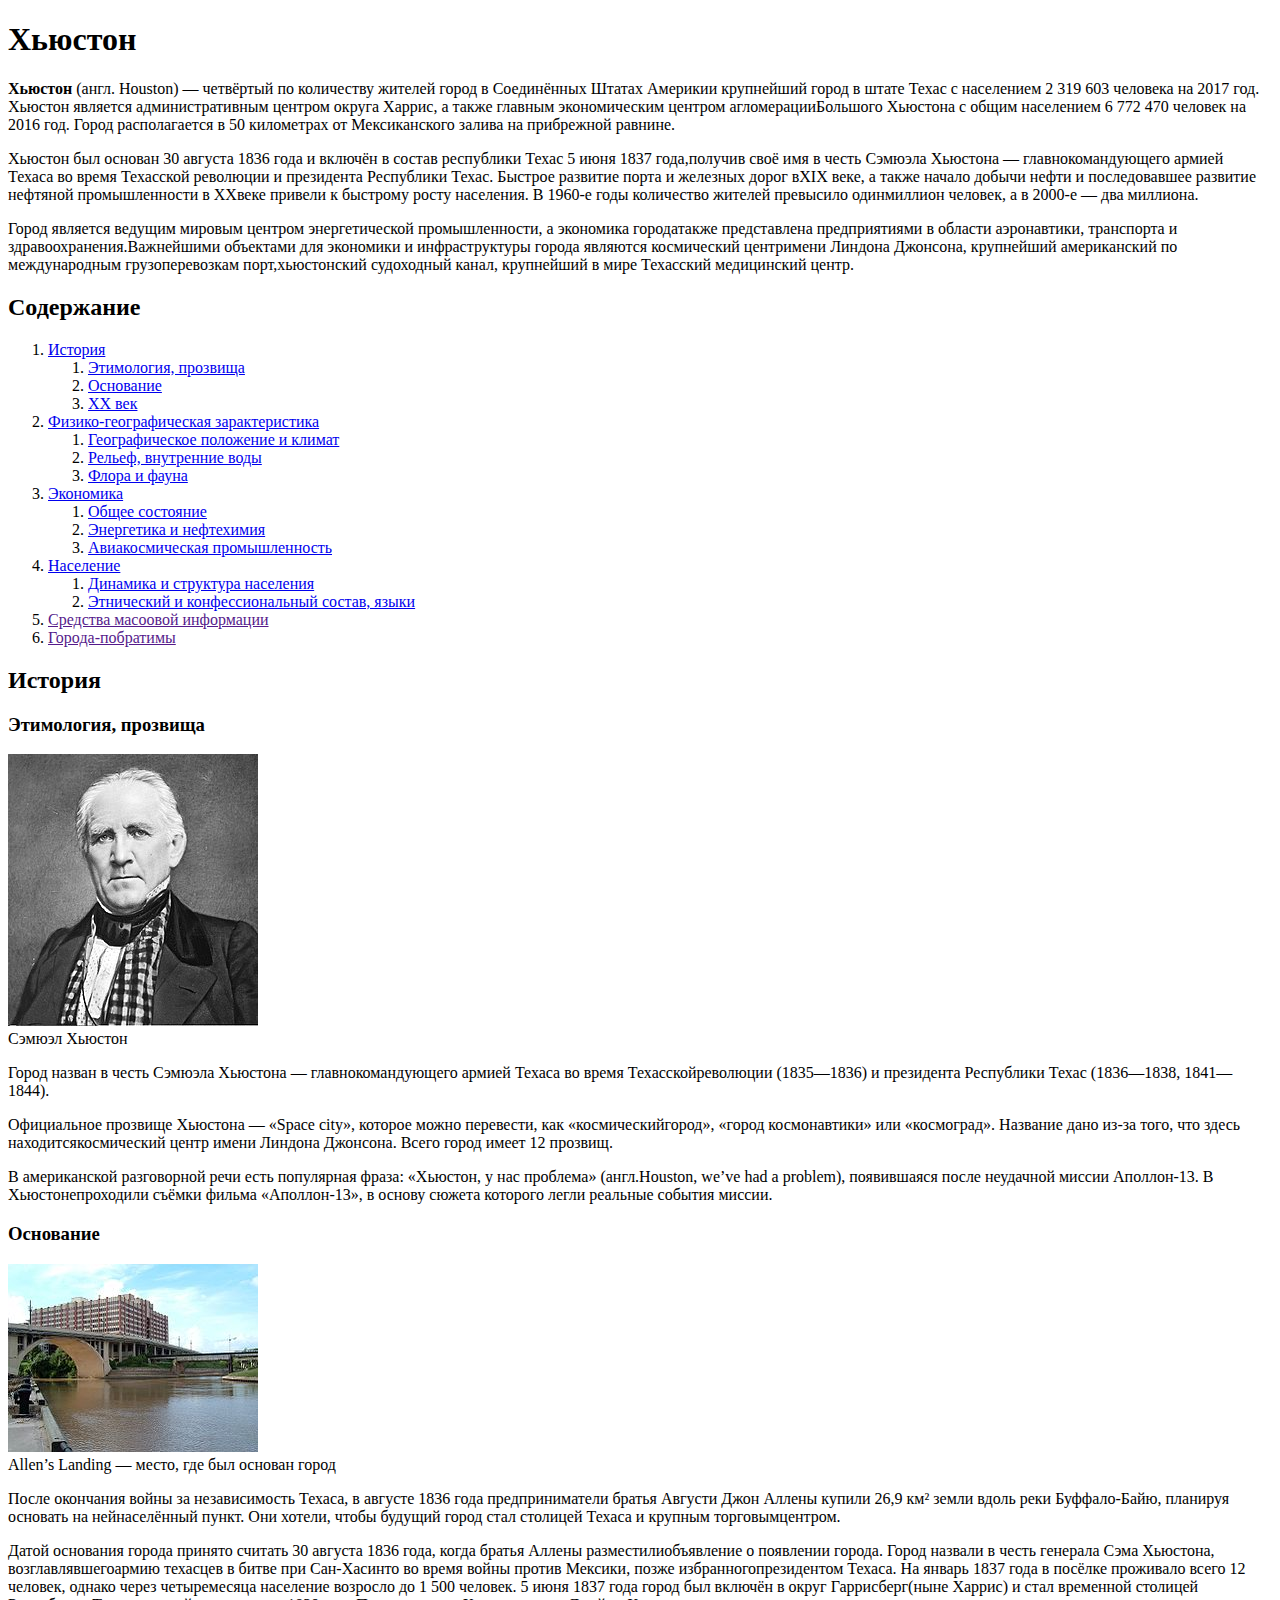
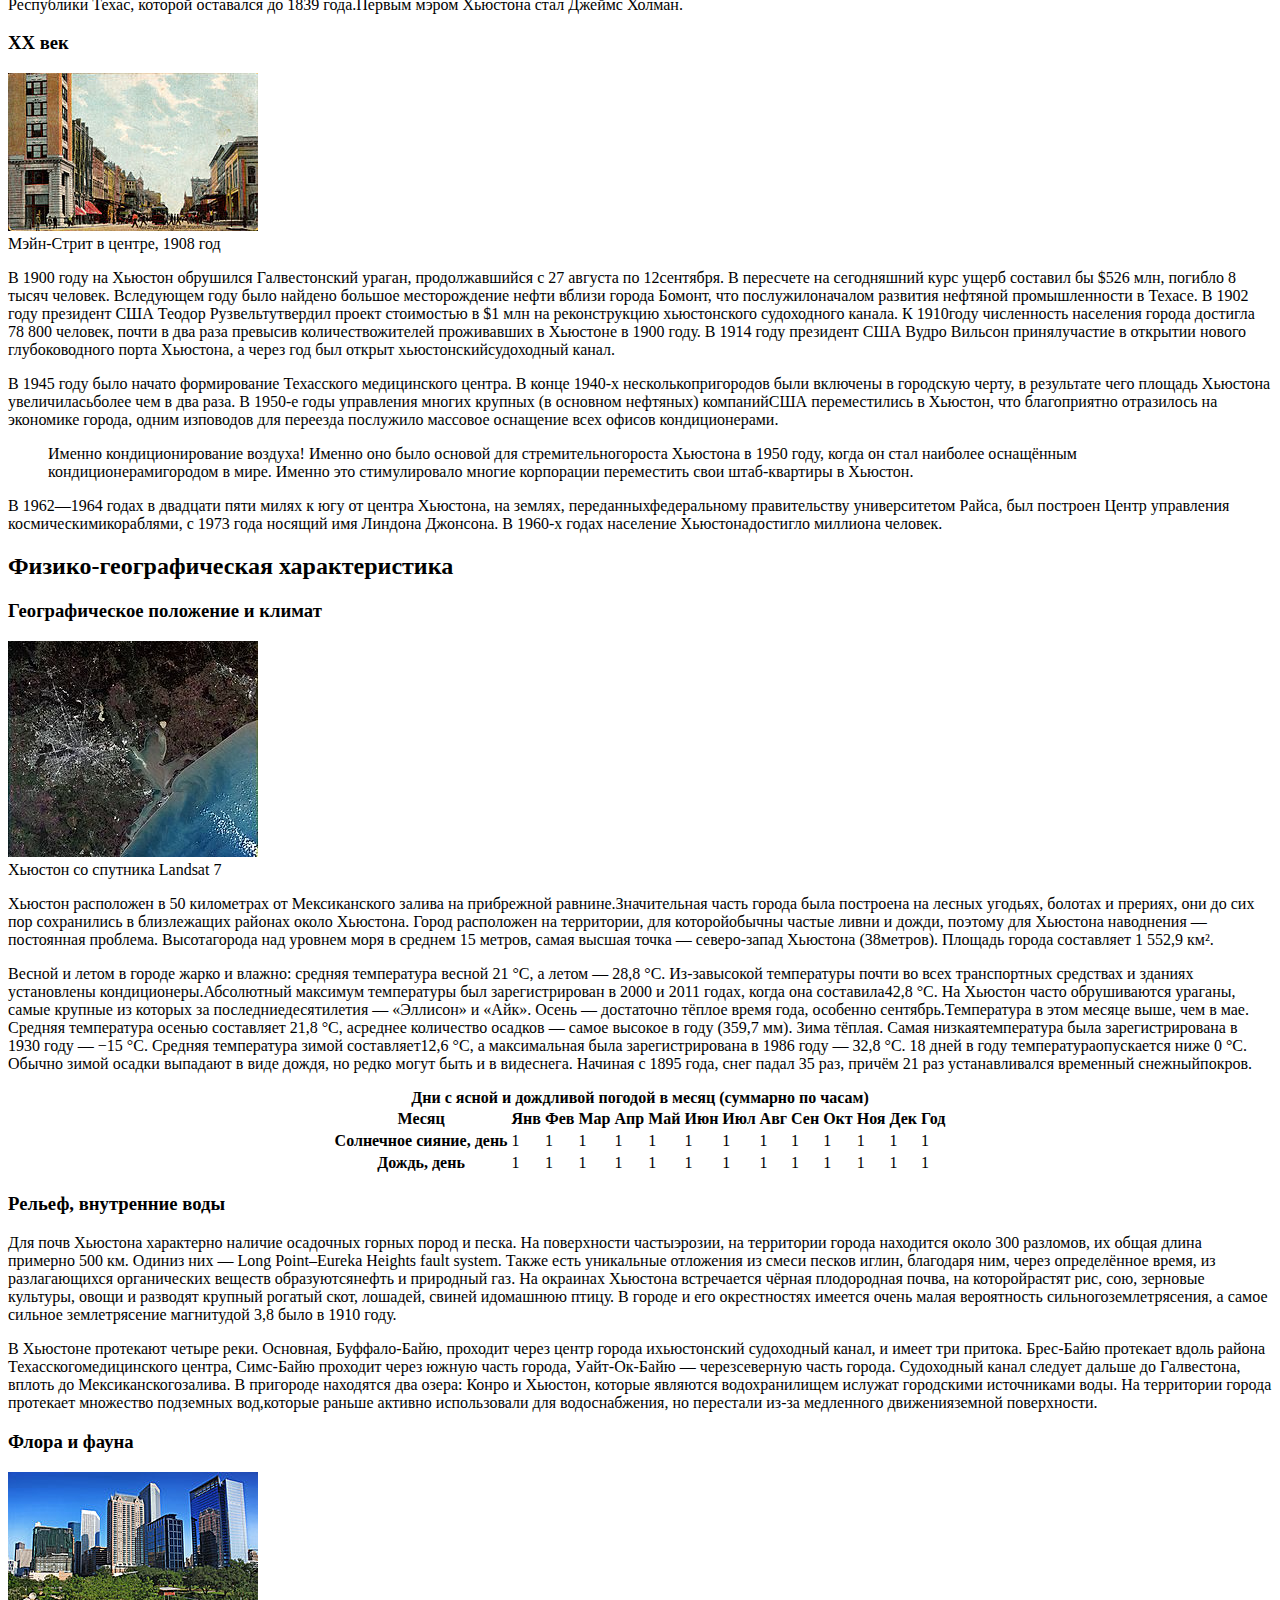
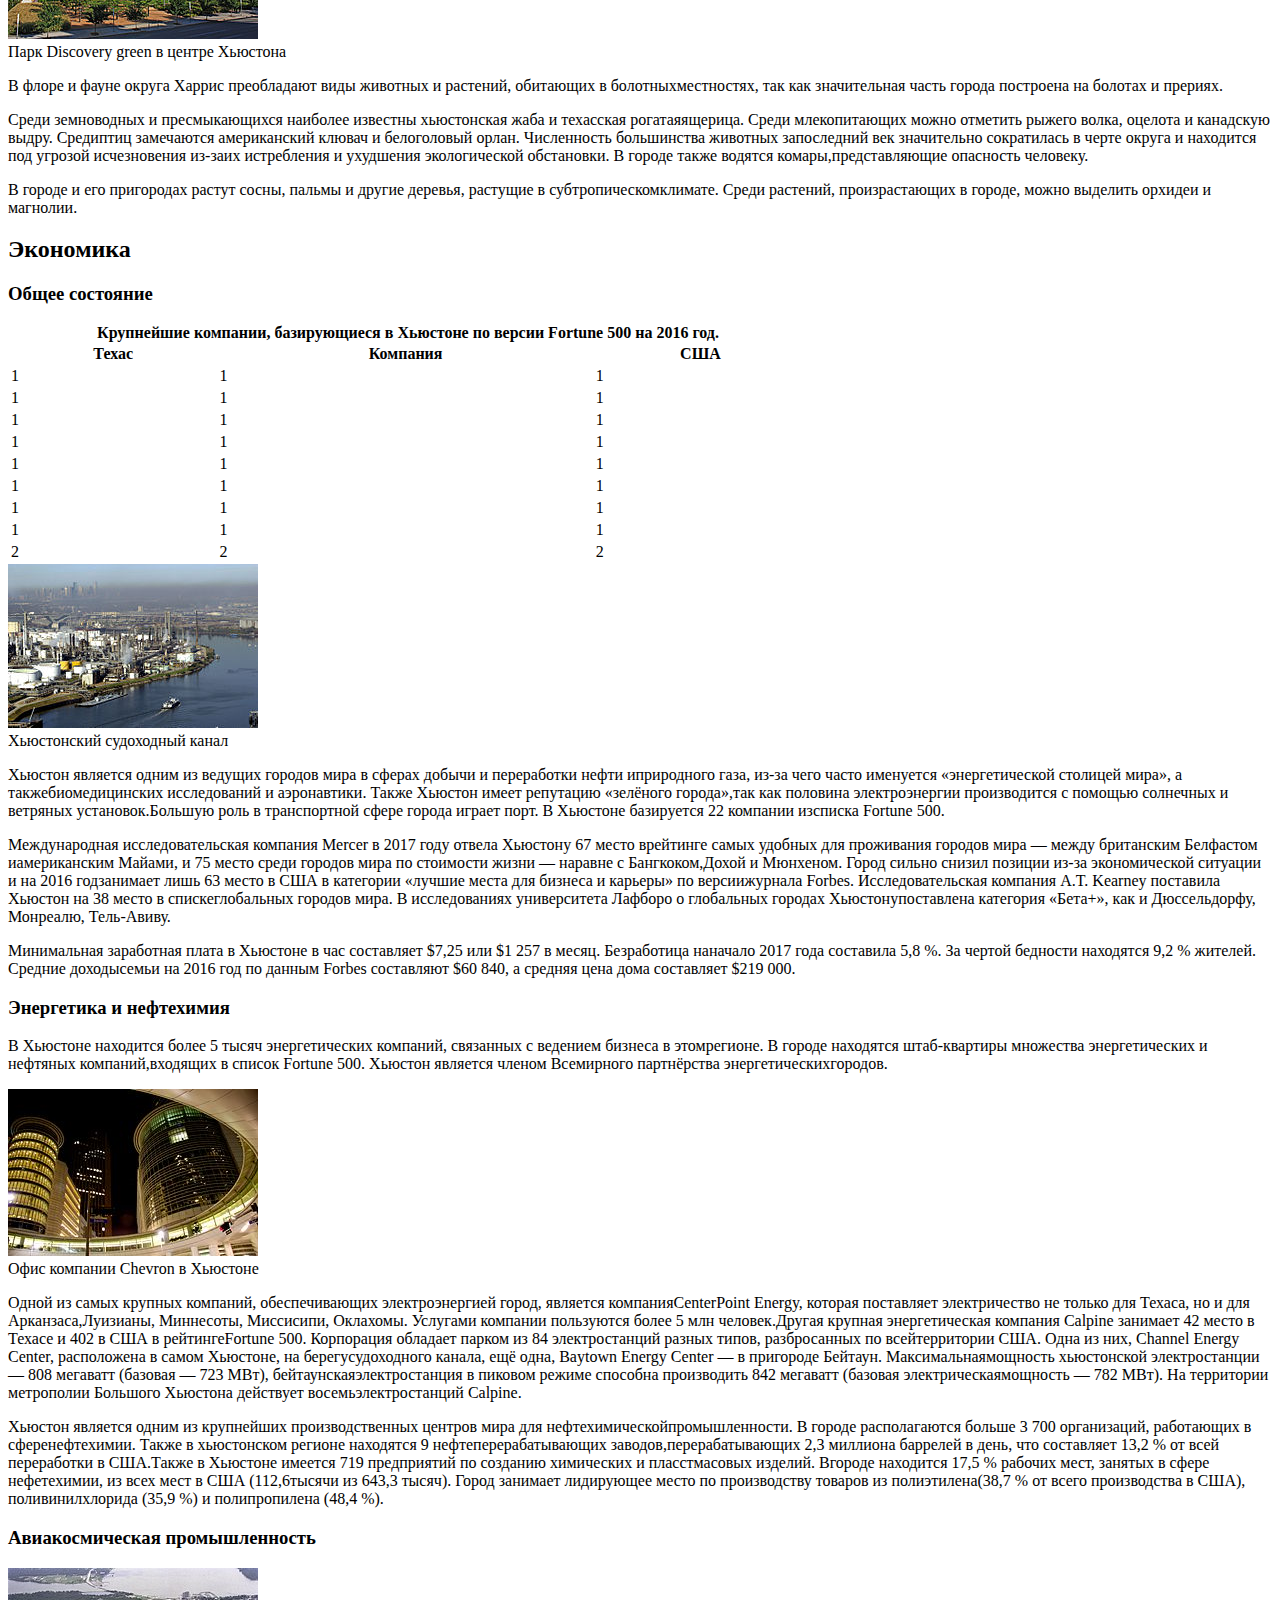
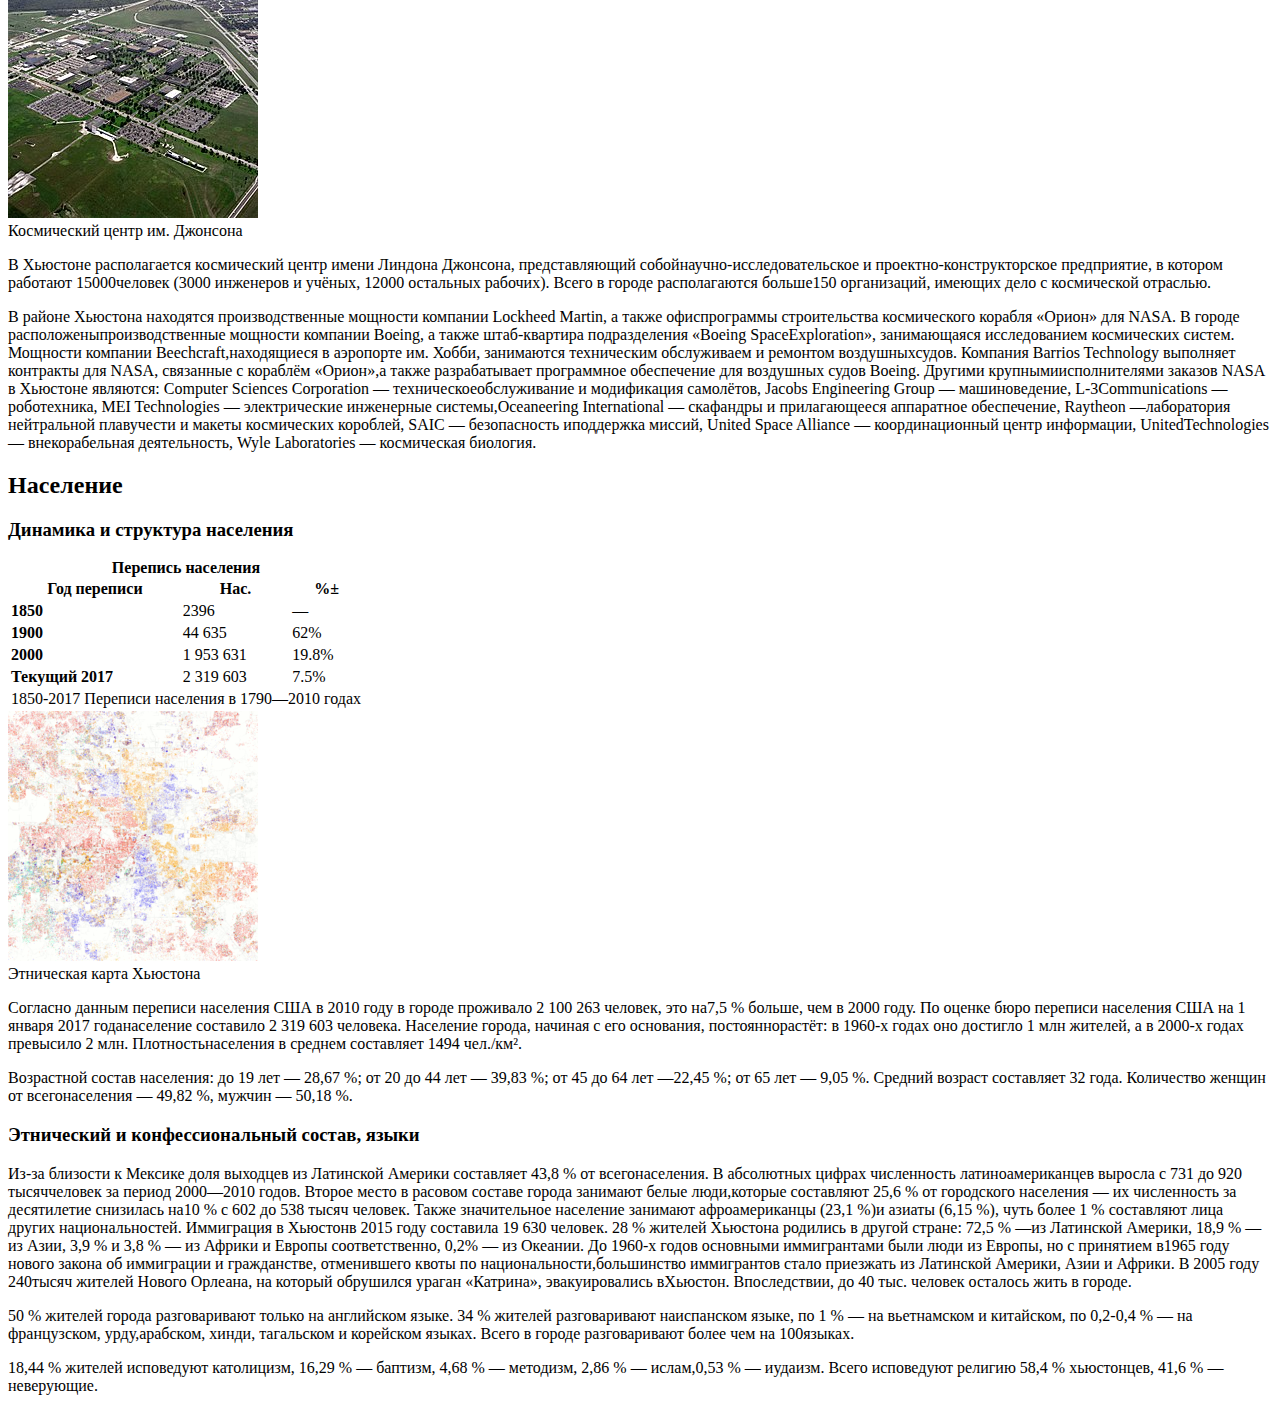
==== first/houston.html @ a96fd6e6 "init" ====
<!DOCTYPE html>
<html lang="en">
  <head>
    <meta charset="UTF-8" />
    <meta http-equiv="X-UA-Compatible" content="IE=edge" />
    <meta name="viewport" content="width=device-width, initial-scale=1.0" />
    <!-- <link rel="stylesheet" href="/first/style.css" /> -->
    <title>Document</title>
  </head>

  <body>
    <h1>Хьюстон</h1>
    <header>
      <p>
        <strong>Хьюстон</strong> (англ. Houston) — четвёртый по количеству
        жителей город в Соединённых Штатах Америкии крупнейший город в штате
        Техас с населением 2 319 603 человека на 2017 год. Хьюстон является
        административным центром округа Харрис, а также главным экономическим
        центром агломерацииБольшого Хьюстона с общим населением 6 772 470
        человек на 2016 год. Город располагается в 50 километрах от
        Мексиканского залива на прибрежной равнине.
      </p>
      <p>
        Хьюстон был основан 30 августа 1836 года и включён в состав республики
        Техас 5 июня 1837 года,получив своё имя в честь Сэмюэла Хьюстона —
        главнокомандующего армией Техаса во время Техасской революции и
        президента Республики Техас. Быстрое развитие порта и железных дорог
        вXIX веке, а также начало добычи нефти и последовавшее развитие нефтяной
        промышленности в XXвеке привели к быстрому росту населения. В 1960-е
        годы количество жителей превысило одинмиллион человек, а в 2000-е — два
        миллиона.
      </p>
      <p>
        Город является ведущим мировым центром энергетической промышленности, а
        экономика городатакже представлена предприятиями в области аэронавтики,
        транспорта и здравоохранения.Важнейшими объектами для экономики и
        инфраструктуры города являются космический центримени Линдона Джонсона,
        крупнейший американский по международным грузоперевозкам
        порт,хьюстонский судоходный канал, крупнейший в мире Техасский
        медицинский центр.
      </p>
      <nav>
        <h2>Содержание</h2>
        <ol>
          <li>
            <a href="#history">История</a>
            <ol>
              <li><a href="#etimology">Этимология, прозвища</a></li>
              <li><a href="#base">Основание</a></li>
              <li><a href="#XX">XX век</a></li>
            </ol>
          </li>
          <li>
            <a href="#phisics">Физико-географическая зарактеристика</a>
            <ol>
              <li>
                <a href="#geography">Географическое положение и климат</a>
              </li>
              <li><a href="#relief">Рельеф, внутренние воды</a></li>
              <li><a href="#flour">Флора и фауна</a></li>
            </ol>
          </li>
          <li>
            <a href="#economic">Экономика</a>
            <ol>
              <li><a href="#common">Общее состояние</a></li>
              <li><a href="#energy">Энергетика и нефтехимия</a></li>
              <li><a href="#avia">Авиакосмическая промышленность</a></li>
            </ol>
          </li>
          <li>
            <a href="#population">Население</a>
            <ol>
              <li><a href="#dynamics">Динамика и структура населения</a></li>
              <li>
                <a href="#etnos">Этнический и конфессиональный состав, языки</a>
              </li>
            </ol>
          </li>
          <li><a href="">Средства масоовой информации</a></li>
          <li><a href="">Города-побратимы</a></li>
        </ol>
      </nav>
    </header>
    <aside>
      <h2 id="history">История</h2>
      <h3 id="etimology">Этимология, прозвища</h3>
      <img
        src="/first/img/Sam_Houston_portrait.jpg"
        alt="Sam HOuston"
        class="sam"
      />
      <figcaption>Сэмюэл Хьюстон</figcaption>
      <p>
        Город назван в честь Сэмюэла Хьюстона — главнокомандующего армией Техаса
        во время Техасскойреволюции (1835—1836) и президента Республики Техас
        (1836—1838, 1841—1844).
      </p>
      <p>
        Официальное прозвище Хьюстона — «Space city», которое можно перевести,
        как «космическийгород», «город космонавтики» или «космоград». Название
        дано из-за того, что здесь находитсякосмический центр имени Линдона
        Джонсона. Всего город имеет 12 прозвищ.
      </p>
      <p>
        В американской разговорной речи есть популярная фраза: «Хьюстон, у нас
        проблема» (англ.Houston, we’ve had a problem), появившаяся после
        неудачной миссии Аполлон-13. В Хьюстонепроходили съёмки фильма
        «Аполлон-13», в основу сюжета которого легли реальные события миссии.
      </p>
      <h3 id="base">Основание</h3>
      <img
        src="/first/img/Allen's_Landing_Houston_bayou_view.jpg"
        alt="Allen's Landing"
      />
      <figcaption>Allen’s Landing — место, где был основан город</figcaption>
      <p>
        После окончания войны за независимость Техаса, в августе 1836 года
        предприниматели братья Августи Джон Аллены купили 26,9 км² земли вдоль
        реки Буффало-Байю, планируя основать на нейнаселённый пункт. Они хотели,
        чтобы будущий город стал столицей Техаса и крупным торговымцентром.
      </p>
      <p>
        Датой основания города принято считать 30 августа 1836 года, когда
        братья Аллены разместилиобъявление о появлении города. Город назвали в
        честь генерала Сэма Хьюстона, возглавлявшегоармию техасцев в битве при
        Сан-Хасинто во время войны против Мексики, позже избранногопрезидентом
        Техаса. На январь 1837 года в посёлке проживало всего 12 человек, однако
        через четыремесяца население возросло до 1 500 человек. 5 июня 1837 года
        город был включён в округ Гаррисберг(ныне Харрис) и стал временной
        столицей Республики Техас, которой оставался до 1839 года.Первым мэром
        Хьюстона стал Джеймс Холман.
      </p>
      <h3 id="XX">XX век</h3>
      <img
        src="/first/img/Main_Street_looking_south_Houston_Texas_(1908).jpg"
        alt="Main-Street"
      />
      <figcaption>Мэйн-Стрит в центре, 1908 год</figcaption>
      <p>
        В 1900 году на Хьюстон обрушился Галвестонский ураган, продолжавшийся с
        27 августа по 12сентября. В пересчете на сегодняшний курс ущерб составил
        бы $526 млн, погибло 8 тысяч человек. Вследующем году было найдено
        большое месторождение нефти вблизи города Бомонт, что послужилоначалом
        развития нефтяной промышленности в Техасе. В 1902 году президент США
        Теодор Рузвельтутвердил проект стоимостью в $1 млн на реконструкцию
        хьюстонского судоходного канала. К 1910году численность населения города
        достигла 78 800 человек, почти в два раза превысив количествожителей
        проживавших в Хьюстоне в 1900 году. В 1914 году президент США Вудро
        Вильсон принялучастие в открытии нового глубоководного порта Хьюстона, а
        через год был открыт хьюстонскийсудоходный канал.
      </p>
      <p>
        В 1945 году было начато формирование Техасского медицинского центра. В
        конце 1940-х несколькопригородов были включены в городскую черту, в
        результате чего площадь Хьюстона увеличиласьболее чем в два раза. В
        1950-е годы управления многих крупных (в основном нефтяных) компанийСША
        переместились в Хьюстон, что благоприятно отразилось на экономике
        города, одним изповодов для переезда послужило массовое оснащение всех
        офисов кондиционерами.
      </p>
      <blockquote>
        Именно кондиционирование воздуха! Именно оно было основой для
        стремительногороста Хьюстона в 1950 году, когда он стал наиболее
        оснащённым кондиционерамигородом в мире. Именно это стимулировало многие
        корпорации переместить свои штаб-квартиры в Хьюстон.
      </blockquote>
      <p>
        В 1962—1964 годах в двадцати пяти милях к югу от центра Хьюстона, на
        землях, переданныхфедеральному правительству университетом Райса, был
        построен Центр управления космическимикораблями, с 1973 года носящий имя
        Линдона Джонсона. В 1960-х годах население Хьюстонадостигло миллиона
        человек.
      </p>
      <h2 id="phisics">Физико-географическая характеристика</h2>
      <h3 id="geography">Географическое положение и климат</h3>
      <img src="/first/img/Large_Houston_Landsat.jpg" alt="Landsat" />
      <figcaption>Хьюстон со спутника Landsat 7</figcaption>
      <p>
        Хьюстон расположен в 50 километрах от Мексиканского залива на прибрежной
        равнине.Значительная часть города была построена на лесных угодьях,
        болотах и прериях, они до сих пор сохранились в близлежащих районах
        около Хьюстона. Город расположен на территории, для которойобычны частые
        ливни и дожди, поэтому для Хьюстона наводнения — постоянная проблема.
        Высотагорода над уровнем моря в среднем 15 метров, самая высшая точка —
        северо-запад Хьюстона (38метров). Площадь города составляет 1 552,9 км².
      </p>
      <p>
        Весной и летом в городе жарко и влажно: средняя температура весной 21
        °C, а летом — 28,8 °C. Из-завысокой температуры почти во всех
        транспортных средствах и зданиях установлены кондиционеры.Абсолютный
        максимум температуры был зарегистрирован в 2000 и 2011 годах, когда она
        составила42,8 °C. На Хьюстон часто обрушиваются ураганы, самые крупные
        из которых за последниедесятилетия — «Эллисон» и «Айк». Осень —
        достаточно тёплое время года, особенно сентябрь.Температура в этом
        месяце выше, чем в мае. Средняя температура осенью составляет 21,8 °C,
        асреднее количество осадков — самое высокое в году (359,7 мм). Зима
        тёплая. Самая низкаятемпература была зарегистрирована в 1930 году — −15
        °C. Средняя температура зимой составляет12,6 °C, а максимальная была
        зарегистрирована в 1986 году — 32,8 °C. 18 дней в году
        температураопускается ниже 0 °C. Обычно зимой осадки выпадают в виде
        дождя, но редко могут быть и в видеснега. Начиная с 1895 года, снег
        падал 35 раз, причём 21 раз устанавливался временный снежныйпокров.
      </p>
      <table align="center">
        <caption>
          <strong>
            Дни с ясной и дождливой погодой в месяц (суммарно по часам)
          </strong>
        </caption>
        <thead>
          <tr>
            <th>Месяц</th>
            <th>Янв</th>
            <th>Фев</th>
            <th>Мар</th>
            <th>Апр</th>
            <th>Май</th>
            <th>Июн</th>
            <th>Июл</th>
            <th>Авг</th>
            <th>Сен</th>
            <th>Окт</th>
            <th>Ноя</th>
            <th>Дек</th>
            <th>Год</th>
          </tr>
        </thead>
        <tbody>
          <tr>
            <td align="center"><strong>Солнечное сияние, день</strong></td>
            <td>1</td>
            <td>1</td>
            <td>1</td>
            <td>1</td>
            <td>1</td>
            <td>1</td>
            <td>1</td>
            <td>1</td>
            <td>1</td>
            <td>1</td>
            <td>1</td>
            <td>1</td>
            <td>1</td>
          </tr>
        </tbody>
        <tfoot>
          <tr>
            <td align="center">
              <strong>Дождь, день</strong>
            </td>
            <td>1</td>
            <td>1</td>
            <td>1</td>
            <td>1</td>
            <td>1</td>
            <td>1</td>
            <td>1</td>
            <td>1</td>
            <td>1</td>
            <td>1</td>
            <td>1</td>
            <td>1</td>
            <td>1</td>
          </tr>
        </tfoot>
      </table>
      <h3 id="relief">Рельеф, внутренние воды</h3>
      <p>
        Для почв Хьюстона характерно наличие осадочных горных пород и песка. На
        поверхности частыэрозии, на территории города находится около 300
        разломов, их общая длина примерно 500 км. Одиниз них — Long Point–Eureka
        Heights fault system. Также есть уникальные отложения из смеси песков
        иглин, благодаря ним, через определённое время, из разлагающихся
        органических веществ образуютсянефть и природный газ. На окраинах
        Хьюстона встречается чёрная плодородная почва, на которойрастят рис,
        сою, зерновые культуры, овощи и разводят крупный рогатый скот, лошадей,
        свиней идомашнюю птицу. В городе и его окрестностях имеется очень малая
        вероятность сильногоземлетрясения, а самое сильное землетрясение
        магнитудой 3,8 было в 1910 году.
      </p>
      <p>
        В Хьюстоне протекают четыре реки. Основная, Буффало-Байю, проходит через
        центр города ихьюстонский судоходный канал, и имеет три притока.
        Брес-Байю протекает вдоль района Техасскогомедицинского центра,
        Симс-Байю проходит через южную часть города, Уайт-Ок-Байю —
        черезсеверную часть города. Судоходный канал следует дальше до
        Галвестона, вплоть до Мексиканскогозалива. В пригороде находятся два
        озера: Конро и Хьюстон, которые являются водохранилищем ислужат
        городскими источниками воды. На территории города протекает множество
        подземных вод,которые раньше активно использовали для водоснабжения, но
        перестали из-за медленного движенияземной поверхности.
      </p>
      <h3 id="flour">Флора и фауна</h3>
      <img src="/first/img/Discovery_green.jpg" alt="Park" />
      <figcaption>Парк Discovery green в центре Хьюстона</figcaption>
      <p>
        В флоре и фауне округа Харрис преобладают виды животных и растений,
        обитающих в болотныхместностях, так как значительная часть города
        построена на болотах и прериях.
      </p>
      <p>
        Среди земноводных и пресмыкающихся наиболее известны хьюстонская жаба и
        техасская рогатаяящерица. Среди млекопитающих можно отметить рыжего
        волка, оцелота и канадскую выдру. Средиптиц замечаются американский
        клювач и белоголовый орлан. Численность большинства животных запоследний
        век значительно сократилась в черте округа и находится под угрозой
        исчезновения из-заих истребления и ухудшения экологической обстановки. В
        городе также водятся комары,представляющие опасность человеку.
      </p>
      <p>
        В городе и его пригородах растут сосны, пальмы и другие деревья,
        растущие в субтропическомклимате. Среди растений, произрастающих в
        городе, можно выделить орхидеи и магнолии.
      </p>
      <h2 id="economic">Экономика</h2>
      <h3 id="common">Общее состояние</h3>
      <table width="800px">
        <caption>
          <strong
            >Крупнейшие компании, базирующиеся в Хьюстоне по версии Fortune 500
            на 2016 год.
          </strong>
        </caption>
        <thead>
          <tr>
            <th>Техас</th>
            <th>Компания</th>
            <th>США</th>
          </tr>
        </thead>
        <tbody>
          <tr>
            <td>1</td>
            <td>1</td>
            <td>1</td>
          </tr>
          <tr>
            <td>1</td>
            <td>1</td>
            <td>1</td>
          </tr>
          <tr>
            <td>1</td>
            <td>1</td>
            <td>1</td>
          </tr>
          <tr>
            <td>1</td>
            <td>1</td>
            <td>1</td>
          </tr>
          <tr>
            <td>1</td>
            <td>1</td>
            <td>1</td>
          </tr>
          <tr>
            <td>1</td>
            <td>1</td>
            <td>1</td>
          </tr>
          <tr>
            <td>1</td>
            <td>1</td>
            <td>1</td>
          </tr>
          <tr>
            <td>1</td>
            <td>1</td>
            <td>1</td>
          </tr>
        </tbody>
        <tfoot>
          <tr>
            <td>2</td>
            <td>2</td>
            <td>2</td>
          </tr>
        </tfoot>
      </table>
      <img src="/first/img/Houston_Ship_Channel.jpg" alt="Ship Channel" />
      <figcaption>Хьюстонский судоходный канал</figcaption>
      <p>
        Хьюстон является одним из ведущих городов мира в сферах добычи и
        переработки нефти иприродного газа, из-за чего часто именуется
        «энергетической столицей мира», а такжебиомедицинских исследований и
        аэронавтики. Также Хьюстон имеет репутацию «зелёного города»,так как
        половина электроэнергии производится с помощью солнечных и ветряных
        установок.Большую роль в транспортной сфере города играет порт. В
        Хьюстоне базируется 22 компании изсписка Fortune 500.
      </p>
      <p>
        Международная исследовательская компания <im>Mercer</im> в 2017 году
        отвела Хьюстону 67 место врейтинге самых удобных для проживания городов
        мира — между британским Белфастом иамериканским Майами, и 75 место среди
        городов мира по стоимости жизни — наравне с Бангкоком,Дохой и Мюнхеном.
        Город сильно снизил позиции из-за экономической ситуации и на 2016
        годзанимает лишь 63 место в США в категории «лучшие места для бизнеса и
        карьеры» по версиижурнала <im>Forbes</im>. Исследовательская компания
        A.T. Kearney поставила Хьюстон на 38 место в спискеглобальных городов
        мира. В исследованиях университета Лафборо о глобальных городах
        Хьюстонупоставлена категория «Бета+», как и Дюссельдорфу, Монреалю,
        Тель-Авиву.
      </p>
      <p>
        Минимальная заработная плата в Хьюстоне в час составляет $7,25 или $1
        257 в месяц. Безработица наначало 2017 года составила 5,8 %. За чертой
        бедности находятся 9,2 % жителей. Средние доходысемьи на 2016 год по
        данным Forbes составляют $60 840, а средняя цена дома составляет $219
        000.
      </p>
      <h3 id="energy">Энергетика и нефтехимия</h3>
      <p>
        В Хьюстоне находится более 5 тысяч энергетических компаний, связанных с
        ведением бизнеса в этомрегионе. В городе находятся штаб-квартиры
        множества энергетических и нефтяных компаний,входящих в список Fortune
        500. Хьюстон является членом Всемирного партнёрства
        энергетическихгородов.
      </p>
      <img src="/first/img/Enron_Complex.jpg" alt="Enron Complex" />
      <figcaption>Офис компании Chevron в Хьюстоне</figcaption>
      <p>
        Одной из самых крупных компаний, обеспечивающих электроэнергией город,
        является компанияCenterPoint Energy, которая поставляет электричество не
        только для Техаса, но и для Арканзаса,Луизианы, Миннесоты, Миссисипи,
        Оклахомы. Услугами компании пользуются более 5 млн человек.Другая
        крупная энергетическая компания Calpine занимает 42 место в Техасе и 402
        в США в рейтингеFortune 500. Корпорация обладает парком из 84
        электростанций разных типов, разбросанных по всейтерритории США. Одна из
        них, Channel Energy Center, расположена в самом Хьюстоне, на
        берегусудоходного канала, ещё одна, Baytown Energy Center — в пригороде
        Бейтаун. Максимальнаямощность хьюстонской электростанции — 808 мегаватт
        (базовая — 723 МВт), бейтаунскаяэлектростанция в пиковом режиме способна
        производить 842 мегаватт (базовая электрическаямощность — 782 МВт). На
        территории метрополии Большого Хьюстона действует восемьэлектростанций
        Calpine.
      </p>
      <p>
        Хьюстон является одним из крупнейших производственных центров мира для
        нефтехимическойпромышленности. В городе располагаются больше 3 700
        организаций, работающих в сференефтехимии. Также в хьюстонском регионе
        находятся 9 нефтеперерабатывающих заводов,перерабатывающих 2,3 миллиона
        баррелей в день, что составляет 13,2 % от всей переработки в США.Также в
        Хьюстоне имеется 719 предприятий по созданию химических и пласстмасовых
        изделий. Вгороде находится 17,5 % рабочих мест, занятых в сфере
        нефетехимии, из всех мест в США (112,6тысячи из 643,3 тысяч). Город
        занимает лидирующее место по производству товаров из полиэтилена(38,7 %
        от всего производства в США), поливинилхлорида (35,9 %) и полипропилена
        (48,4 %).
      </p>
      <h3 id="avia">Авиакосмическая промышленность</h3>
      <img
        src="/first/img/Aerial_View_of_the_Johnson_Space_Center.jpg"
        alt="Space Center"
      />
      <figcaption>Космический центр им. Джонсона</figcaption>
      <p>
        В Хьюстоне располагается космический центр имени Линдона Джонсона,
        представляющий собойнаучно-исследовательское и проектно-конструкторское
        предприятие, в котором работают 15000человек (3000 инженеров и учёных,
        12000 остальных рабочих). Всего в городе располагаются больше150
        организаций, имеющих дело с космической отраслью.
      </p>
      <p>
        В районе Хьюстона находятся производственные мощности компании Lockheed
        Martin, а также офиспрограммы строительства космического корабля «Орион»
        для NASA. В городе расположеныпроизводственные мощности компании Boeing,
        а также штаб-квартира подразделения «Boeing SpaceExploration»,
        занимающаяся исследованием космических систем. Мощности компании
        Beechcraft,находящиеся в аэропорте им. Хобби, занимаются техническим
        обслуживаем и ремонтом воздушныхсудов. Компания Barrios Technology
        выполняет контракты для NASA, связанные с кораблём «Орион»,а также
        разрабатывает программное обеспечение для воздушных судов Boeing.
        Другими крупнымиисполнителями заказов NASA в Хьюстоне являются: Computer
        Sciences Corporation — техническоеобслуживание и модификация самолётов,
        Jacobs Engineering Group — машиноведение, L-3Communications —
        роботехника, MEI Technologies — электрические инженерные
        системы,Oceaneering International — скафандры и прилагающееся аппаратное
        обеспечение, Raytheon —лаборатория нейтральной плавучести и макеты
        космических короблей, SAIC — безопасность иподдержка миссий, United
        Space Alliance — координационный центр информации, UnitedTechnologies —
        внекорабельная деятельность, Wyle Laboratories — космическая биология.
      </p>
      <h2 id="population">Население</h2>
      <h3 id="dynamics">Динамика и структура населения</h3>
      <table>
        <caption>
          <strong> Перепись населения </strong>
        </caption>
        <thead>
          <tr>
            <th>Год переписи</th>
            <th>Нас.</th>
            <th>%±</th>
          </tr>
        </thead>
        <tbody>
          <tr>
            <td><strong>1850</strong></td>
            <td>2396</td>
            <td>—</td>
          </tr>
          <tr>
            <td><strong>1900</strong></td>
            <td>44 635</td>
            <td>62%</td>
          </tr>
          <tr>
            <td><strong>2000</strong></td>
            <td>1 953 631</td>
            <td>19.8%</td>
          </tr>
          <tr>
            <td><strong>Текущий 2017</strong></td>
            <td>2 319 603</td>
            <td>7.5%</td>
          </tr>
        </tbody>
        <tfoot>
          <tr>
            <td colspan="3">1850-2017 Переписи населения в 1790—2010 годах</td>
          </tr>
        </tfoot>
      </table>
      <img src="/first/img/Race_and_ethnicity_2010_Houston.png" alt="race" />
      <figcaption>Этническая карта Хьюстона</figcaption>
      <p>
        Согласно данным переписи населения США в 2010 году в городе проживало 2
        100 263 человек, это на7,5 % больше, чем в 2000 году. По оценке бюро
        переписи населения США на 1 января 2017 годанаселение составило 2 319
        603 человека. Население города, начиная с его основания,
        постояннорастёт: в 1960-х годах оно достигло 1 млн жителей, а в 2000-х
        годах превысило 2 млн. Плотностьнаселения в среднем составляет 1494
        чел./км².
      </p>
      <p>
        Возрастной состав населения: до 19 лет — 28,67 %; от 20 до 44 лет —
        39,83 %; от 45 до 64 лет —22,45 %; от 65 лет — 9,05 %. Средний возраст
        составляет 32 года. Количество женщин от всегонаселения — 49,82 %,
        мужчин — 50,18 %.
      </p>
      <h3 id="etnos">Этнический и конфессиональный состав, языки</h3>
      <p>
        Из-за близости к Мексике доля выходцев из Латинской Америки составляет
        43,8 % от всегонаселения. В абсолютных цифрах численность
        латиноамериканцев выросла с 731 до 920 тысяччеловек за период 2000—2010
        годов. Второе место в расовом составе города занимают белые люди,которые
        составляют 25,6 % от городского населения — их численность за
        десятилетие снизилась на10 % с 602 до 538 тысяч человек. Также
        значительное население занимают афроамериканцы (23,1 %)и азиаты (6,15
        %), чуть более 1 % составляют лица других национальностей. Иммиграция в
        Хьюстонв 2015 году составила 19 630 человек. 28 % жителей Хьюстона
        родились в другой стране: 72,5 % —из Латинской Америки, 18,9 % — из
        Азии, 3,9 % и 3,8 % — из Африки и Европы соответственно, 0,2% — из
        Океании. До 1960-х годов основными иммигрантами были люди из Европы, но
        с принятием в1965 году нового закона об иммиграции и гражданстве,
        отменившего квоты по национальности,большинство иммигрантов стало
        приезжать из Латинской Америки, Азии и Африки. В 2005 году 240тысяч
        жителей Нового Орлеана, на который обрушился ураган «Катрина»,
        эвакуировались вХьюстон. Впоследствии, до 40 тыс. человек осталось жить
        в городе.
      </p>
      <p>
        50 % жителей города разговаривают только на английском языке. 34 %
        жителей разговаривают наиспанском языке, по 1 % — на вьетнамском и
        китайском, по 0,2-0,4 % — на французском, урду,арабском, хинди,
        тагальском и корейском языках. Всего в городе разговаривают более чем на
        100языках.
      </p>
      <p>
        18,44 % жителей исповедуют католицизм, 16,29 % — баптизм, 4,68 % —
        методизм, 2,86 % — ислам,0,53 % — иудаизм. Всего исповедуют религию 58,4
        % хьюстонцев, 41,6 % — неверующие.
      </p>

    </aside>
  </body>
</html>
---- first/style.css ----
body{
  margin: 50px;
}
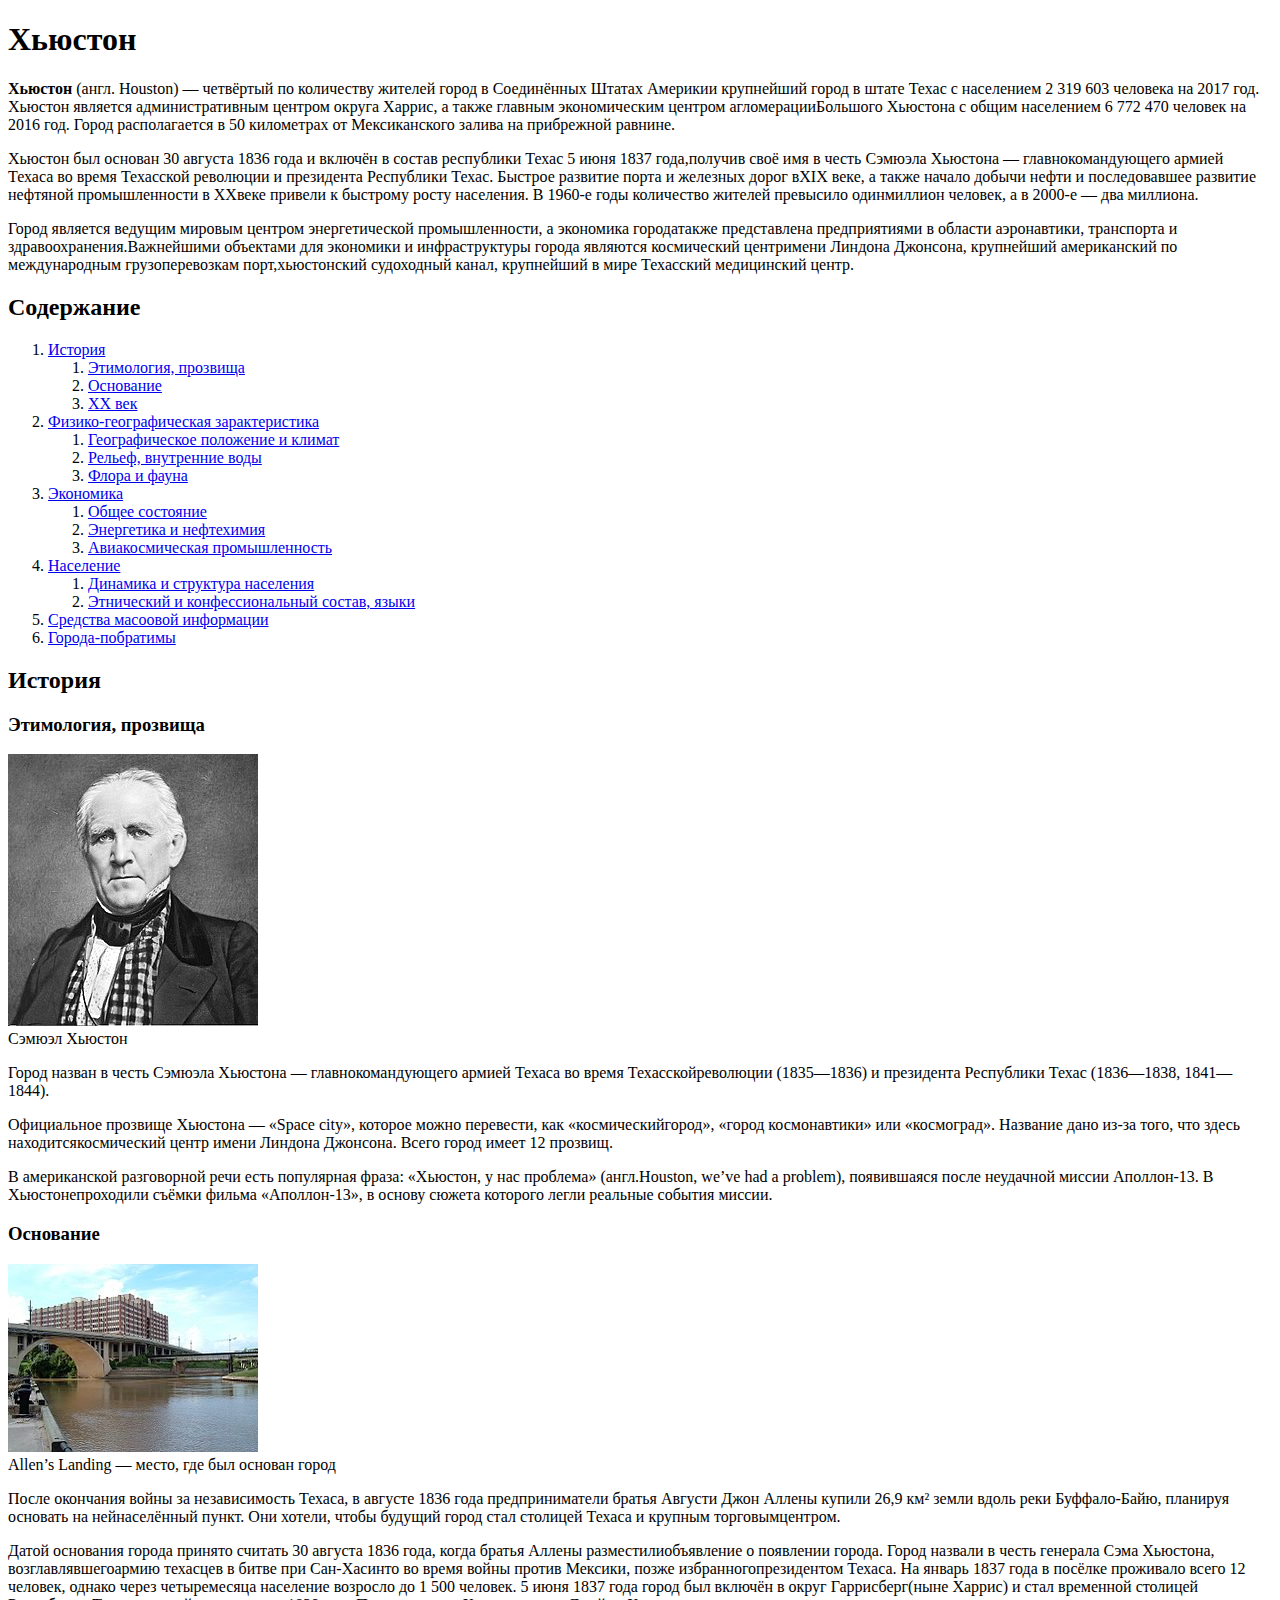
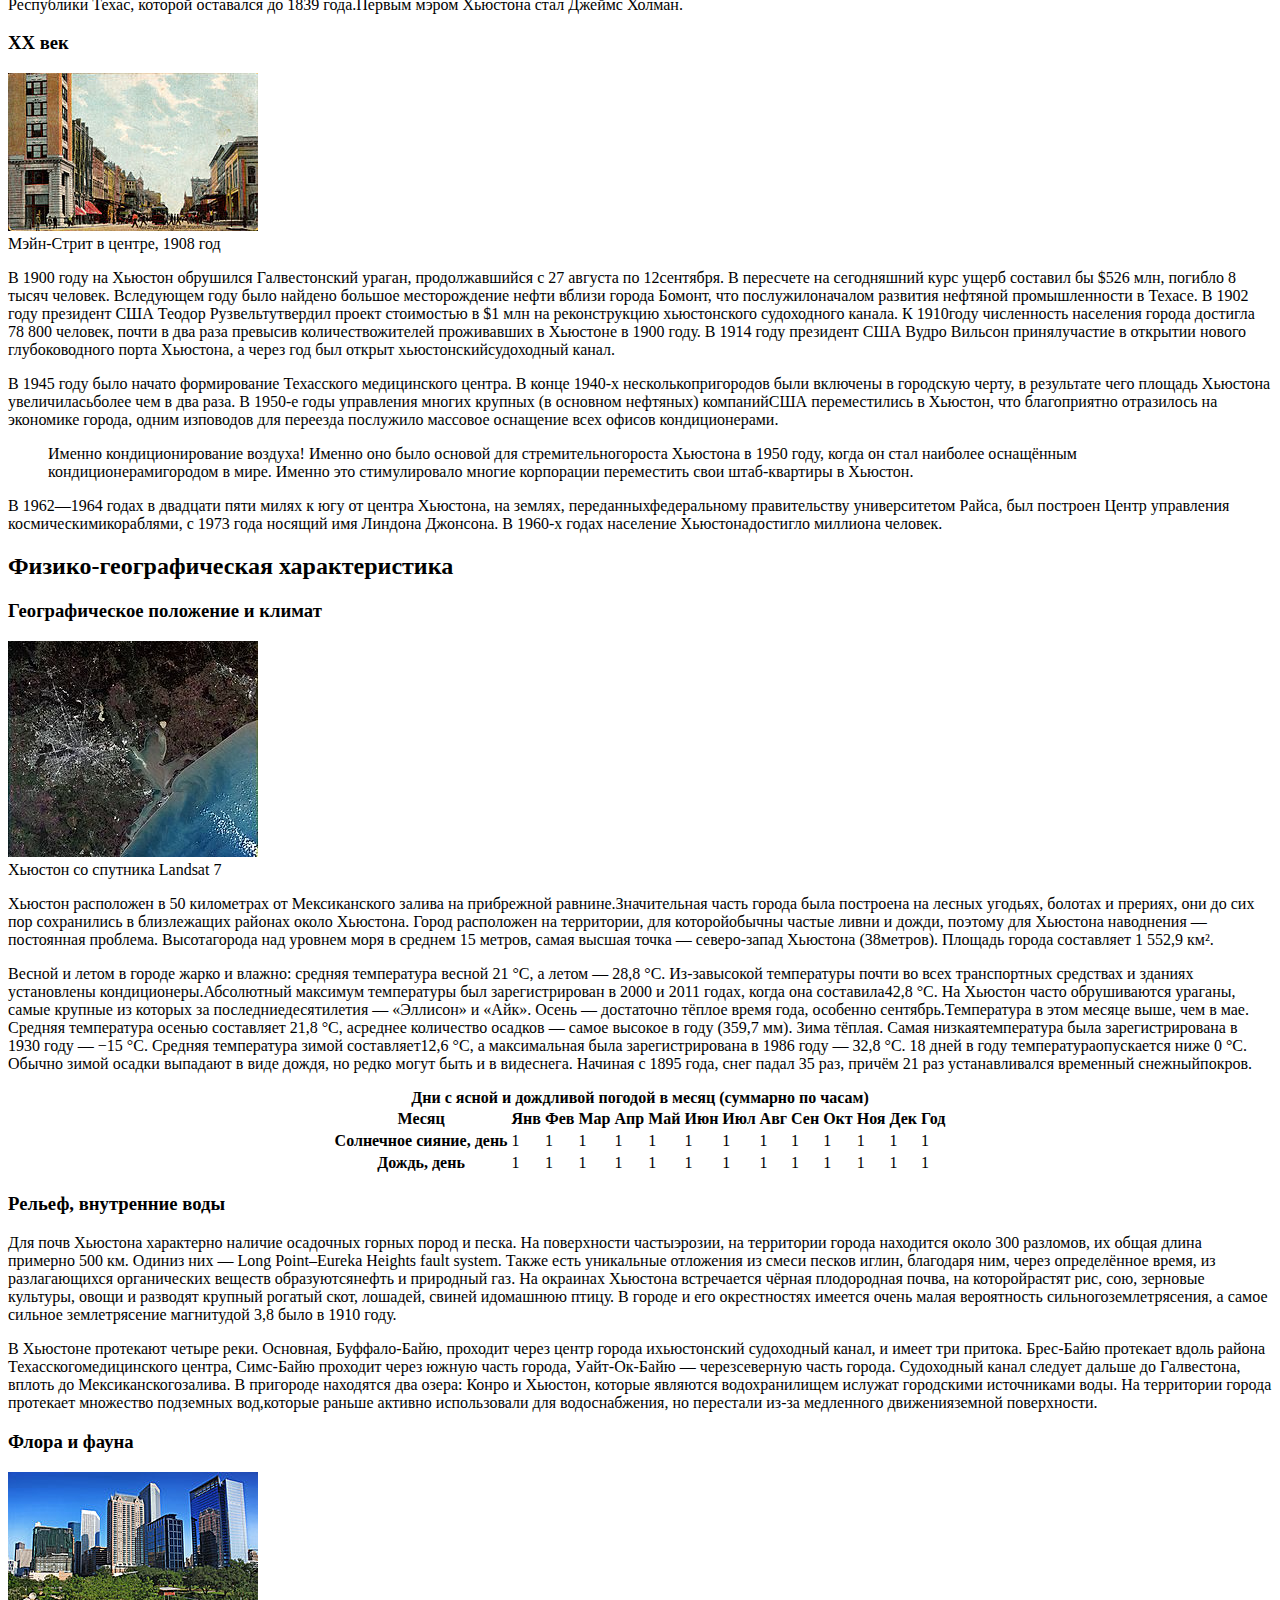
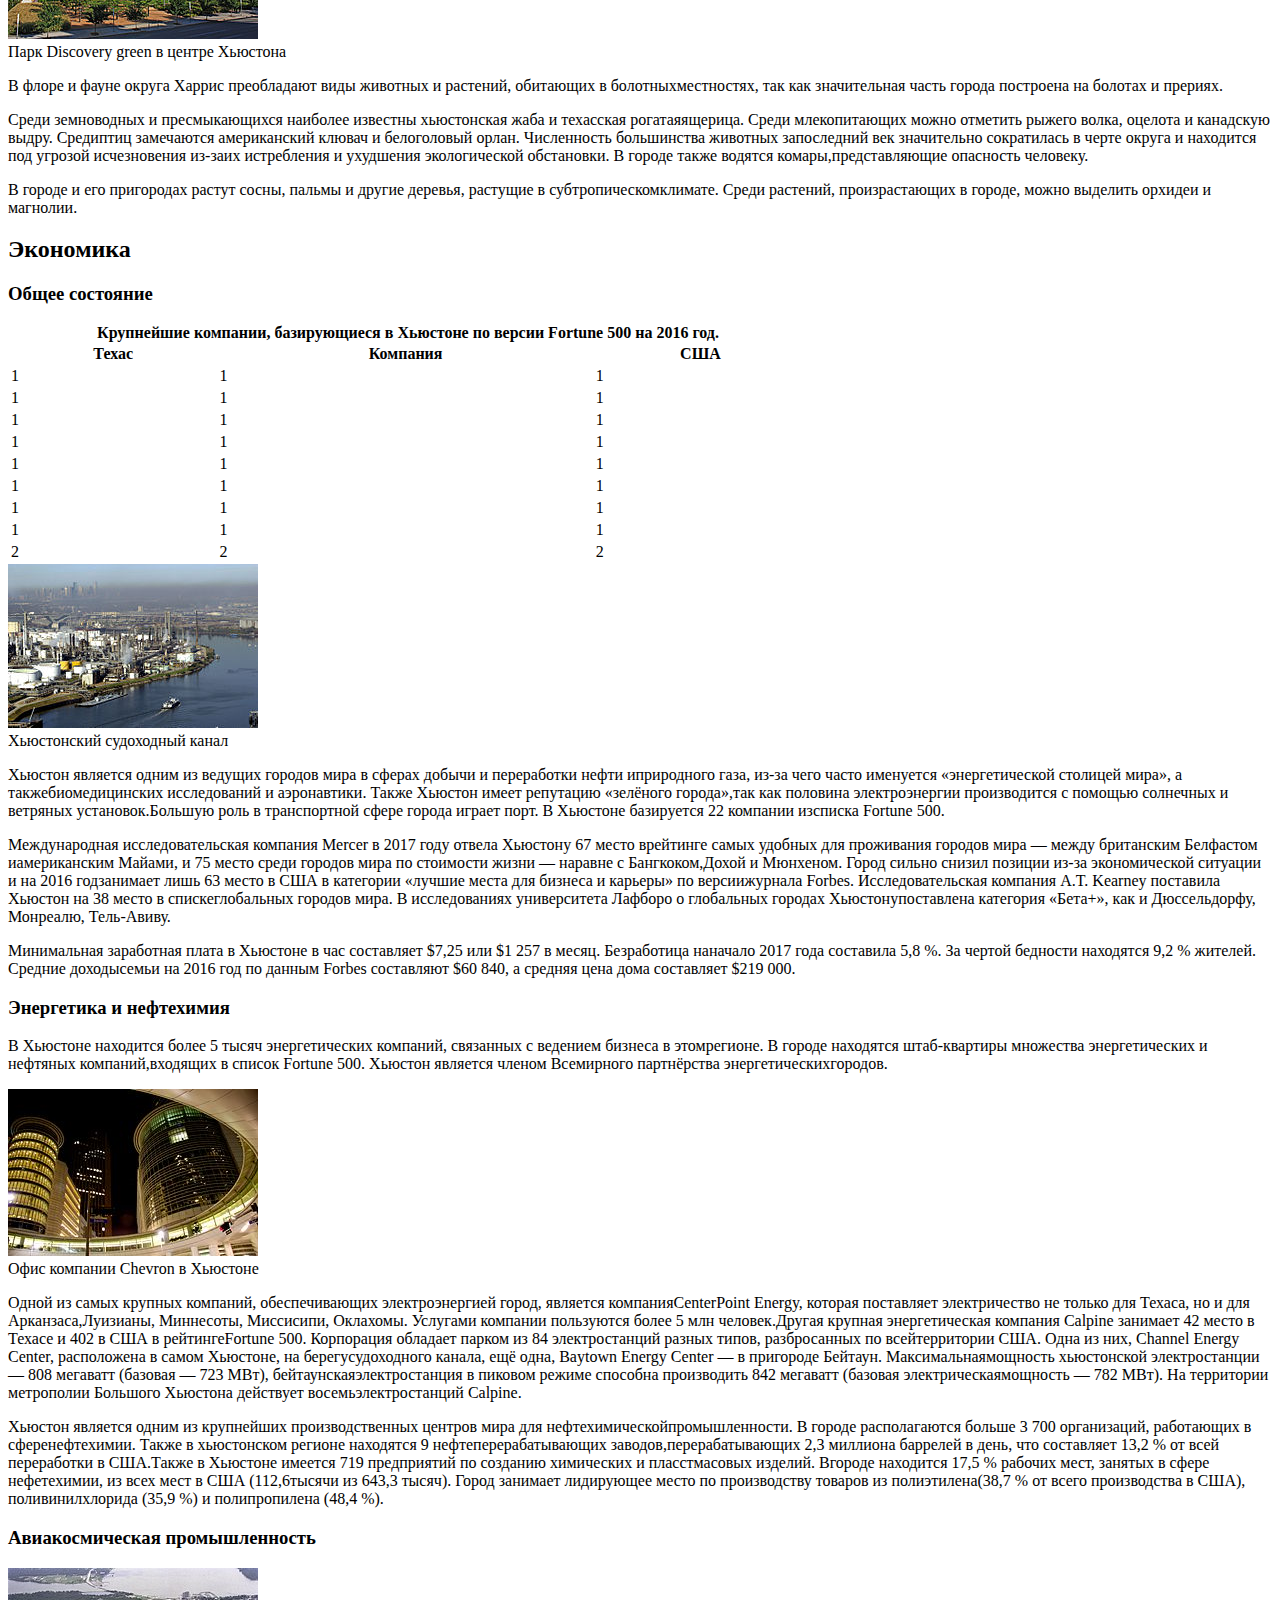
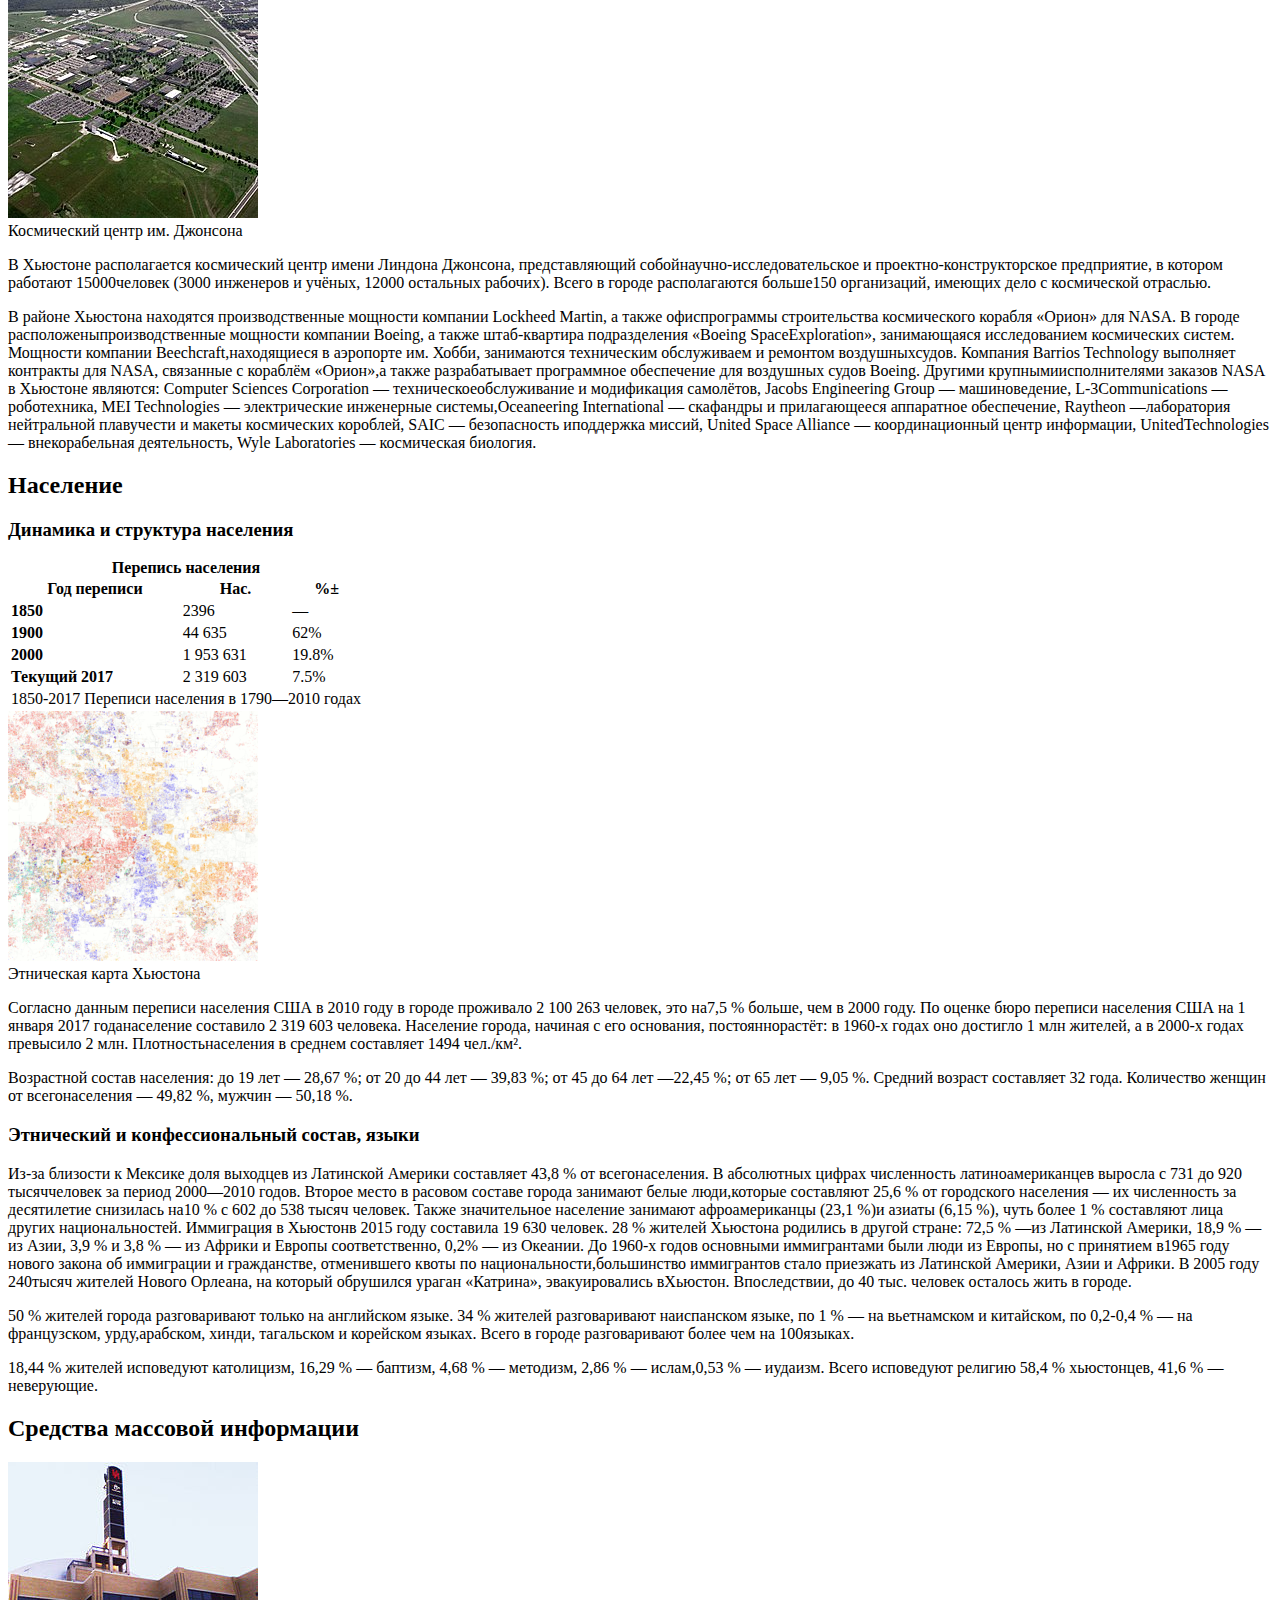
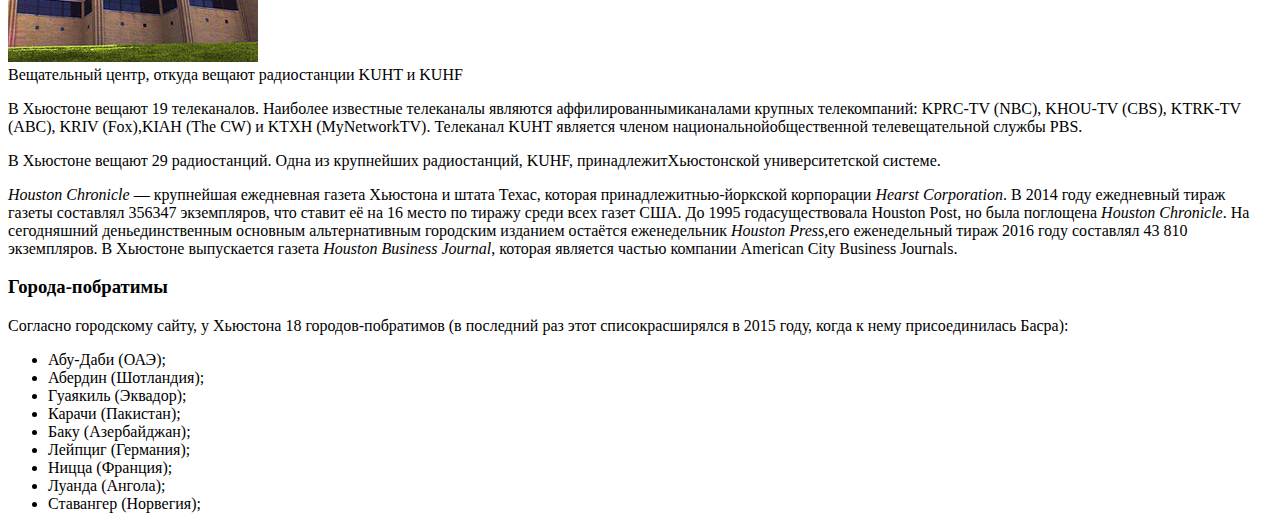
==== commit 0bb937cf: "feat" ====
--- a/first/houston.html
+++ b/first/houston.html
@@ -77,8 +77,8 @@
               </li>
             </ol>
           </li>
-          <li><a href="">Средства масоовой информации</a></li>
-          <li><a href="">Города-побратимы</a></li>
+          <li><a href="#information">Средства масоовой информации</a></li>
+          <li><a href="#cities">Города-побратимы</a></li>
         </ol>
       </nav>
     </header>
@@ -573,7 +573,55 @@
         методизм, 2,86 % — ислам,0,53 % — иудаизм. Всего исповедуют религию 58,4
         % хьюстонцев, 41,6 % — неверующие.
       </p>
-
+      <h2 id="information">Средства массовой информации</h2>
+      <img
+        src="/first/img/Melcher_Center_for_Public_Broadcasting.jpg"
+        alt="Melcher Center"
+      />
+      <figcaption>
+        Вещательный центр, откуда вещают радиостанции KUHT и KUHF
+      </figcaption>
+      <p>
+        В Хьюстоне вещают 19 телеканалов. Наиболее известные телеканалы являются
+        аффилированнымиканалами крупных телекомпаний: KPRC-TV (NBC), KHOU-TV
+        (CBS), KTRK-TV (ABC), KRIV (Fox),KIAH (The CW) и KTXH (MyNetworkTV).
+        Телеканал KUHT является членом национальнойобщественной телевещательной
+        службы PBS.
+      </p>
+      <p>
+        В Хьюстоне вещают 29 радиостанций. Одна из крупнейших радиостанций,
+        KUHF, принадлежитХьюстонской университетской системе.
+      </p>
+      <p>
+        <em>Houston Chronicle</em> — крупнейшая ежедневная газета Хьюстона и
+        штата Техас, которая принадлежитнью-йоркской корпорации
+        <em>Hearst Corporation</em>. В 2014 году ежедневный тираж газеты
+        составлял 356347 экземпляров, что ставит её на 16 место по тиражу среди
+        всех газет США. До 1995 годасуществовала Houston Post, но была поглощена
+        <em>Houston Chronicle</em>. На сегодняшний деньединственным основным
+        альтернативным городским изданием остаётся еженедельник
+        <em>Houston Press</em>,его еженедельный тираж 2016 году составлял 43 810
+        экземпляров. В Хьюстоне выпускается газета
+        <em>Houston Business Journal</em>, которая является частью компании
+        American City Business Journals.
+      </p>
+      <h3 id="cities">Города-побратимы</h3>
+      <p>
+        Согласно городскому сайту, у Хьюстона 18 городов-побратимов (в последний
+        раз этот списокрасширялся в 2015 году, когда к нему присоединилась
+        Басра):
+      </p>
+      <ul>
+        <li>Абу-Даби (ОАЭ);</li>
+        <li>Абердин (Шотландия);</li>
+        <li>Гуаякиль (Эквадор);</li>
+        <li>Карачи (Пакистан);</li>
+        <li>Баку (Азербайджан);</li>
+        <li>Лейпциг (Германия);</li>
+        <li>Ницца (Франция);</li>
+        <li>Луанда (Ангола);</li>
+        <li>Ставангер (Норвегия);</li>
+      </ul>
     </aside>
   </body>
 </html>
